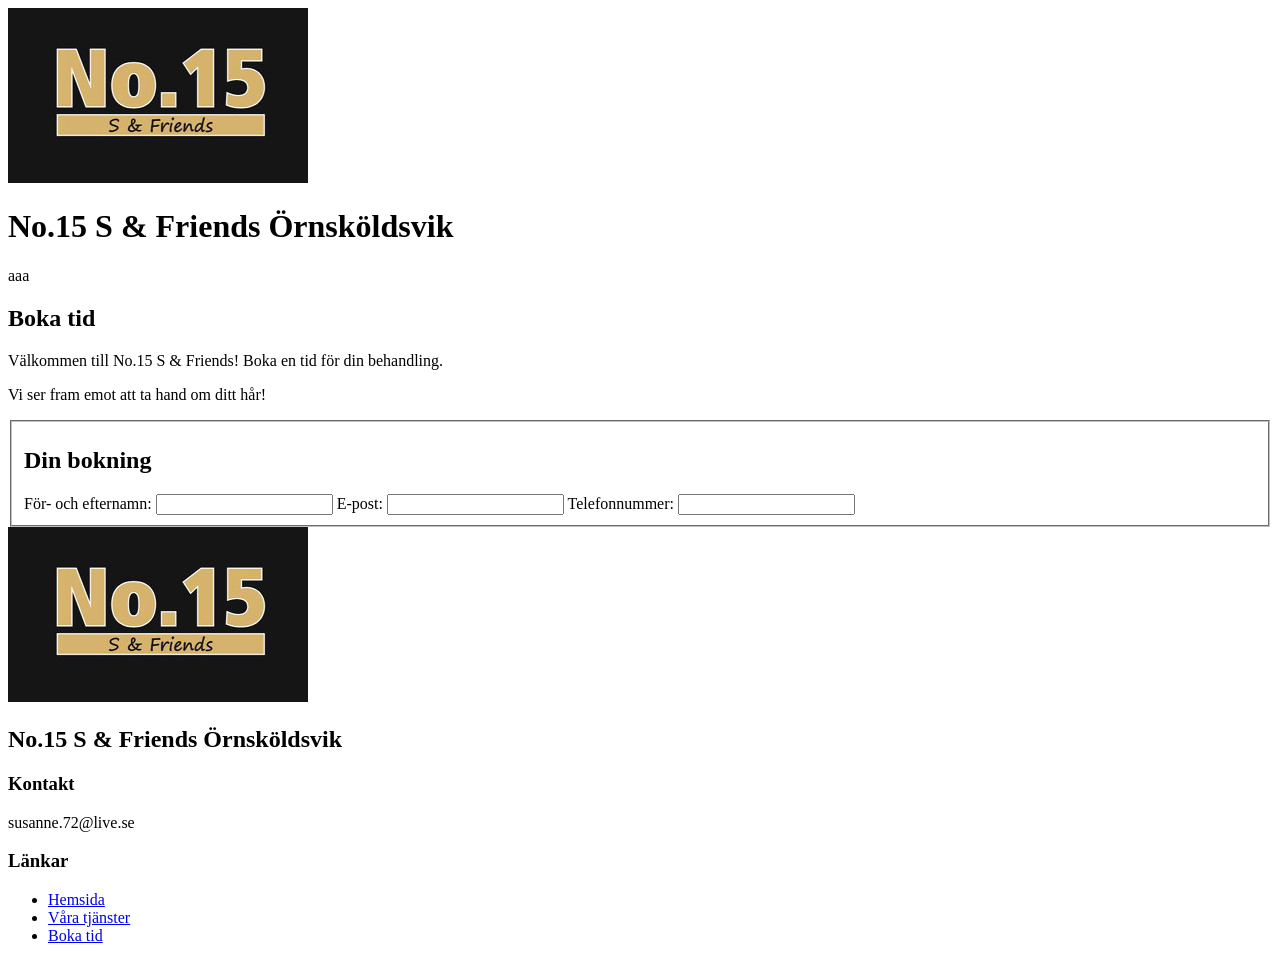
==== boka.html @ d70a7aa1 "Lagt till en section som använder sig av en formulär för att ta in information för att boka en tid, " ====
<!DOCTYPE html>
<html lang="en">
    <head>
        <meta charset="UTF-8">
        <meta name="viewport" content="width=device-width, initial-scale=1.0">
        <title>Document</title>
        <link rel="stylesheet" href="css/styles.css">
        <script src="js/main.js" defer></script>
    </head>

    <body>
        <header>
            <img src="images/no-15-s-friends-logo-2.jpg" alt="No.15 S & Friends logotyp">
            <h1>No.15 S & Friends Örnsköldsvik</h1>

            <nav>
                aaa
            </nav>
        </header>

        <main>
            <section>
                <h2>Boka tid</h2>
                <p>Välkommen till No.15 S & Friends! Boka en tid för din behandling.</p>
                <p>Vi ser fram emot att ta hand om ditt hår!</p>
            </section>

            <section>
                <fieldset>
                    <h2>Din bokning</h2>
                    <label for="fullname">För- och efternamn:</label>
                    <input type="text" id="fullname" name="fullname" required>

                    <label for="email">E-post:</label>
                    <input type="email" id="email" name="email" required>

                    <label for="phone">Telefonnummer:</label>
                    <input type="tel" id="phone" name="phone" required>
                </fieldset>

            </section>
        </main>


        
        <footer>
            <section>
                <img src="images/no-15-s-friends-logo-2.jpg" alt="No.15 S & Friends">
                <h2>No.15 S & Friends Örnsköldsvik</h2>
            </section>

            <section>
                <h3>Kontakt</h3>
                <p>susanne.72@live.se</p>
            </section>

            <nav>
                <h3>Länkar</h3>
                <ul>
                    <li><a href="index.html">Hemsida</a></li>
                    <li><a href="tjanster.html">Våra tjänster</a></li>
                    <li><a href="boka.html">Boka tid</a></li>
                </ul>
            </nav>
        </footer>
    </body>
</html>
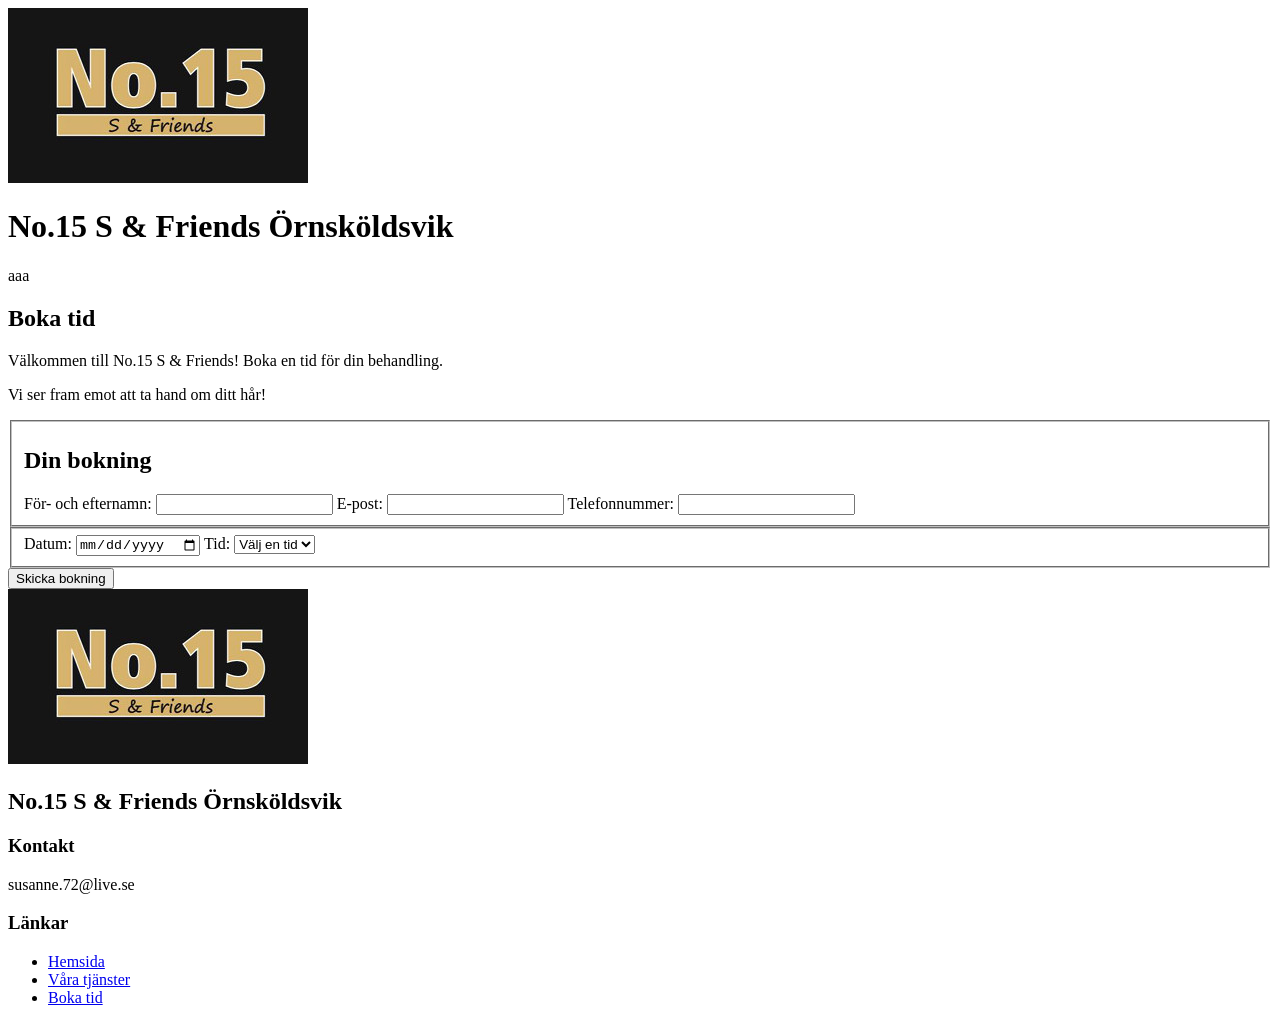
==== commit ba5a7386: "Skapat en till förmulär som går igenom de olika tiderna man kan välja bland, plus en "skicka" knapp " ====
--- a/boka.html
+++ b/boka.html
@@ -26,17 +26,41 @@
             </section>
 
             <section>
-                <fieldset>
-                    <h2>Din bokning</h2>
-                    <label for="fullname">För- och efternamn:</label>
-                    <input type="text" id="fullname" name="fullname" required>
+                <form>
+                    <fieldset>
+                        <h2>Din bokning</h2>
+                        <label for="fullname">För- och efternamn:</label>
+                        <input type="text" id="fullname" name="fullname" required>
 
-                    <label for="email">E-post:</label>
-                    <input type="email" id="email" name="email" required>
+                        <label for="email">E-post:</label>
+                        <input type="email" id="email" name="email" required>
 
-                    <label for="phone">Telefonnummer:</label>
-                    <input type="tel" id="phone" name="phone" required>
-                </fieldset>
+                        <label for="phone">Telefonnummer:</label>
+                        <input type="tel" id="phone" name="phone" required>
+                    </fieldset>
+
+                    <fieldset>
+                        <label for="date">Datum:</label>
+                        <input type="date" id="date" name="date" required>
+
+                        <label for="time">Tid:</label>
+                        <select id="time" name="time" required>
+                            <option value="">Välj en tid</option>
+                            <option value="9:00">9:00</option>
+                            <option value="10:00">10:00</option>
+                            <option value="11:00">11:00</option>
+                            <option value="12:00">12:00</option>
+                            <option value="13:00">13:00</option>
+                            <option value="14:00">14:00</option>
+                            <option value="15:00">15:00</option>
+                            <option value="16:00">16:00</option>
+                            <option value="17:00">17:00</option>
+                            <option value="18:00">18:00</option>
+                        </select>
+                    </fieldset>
+
+                    <button type="submit">Skicka bokning</button>
+                </form>
 
             </section>
         </main>
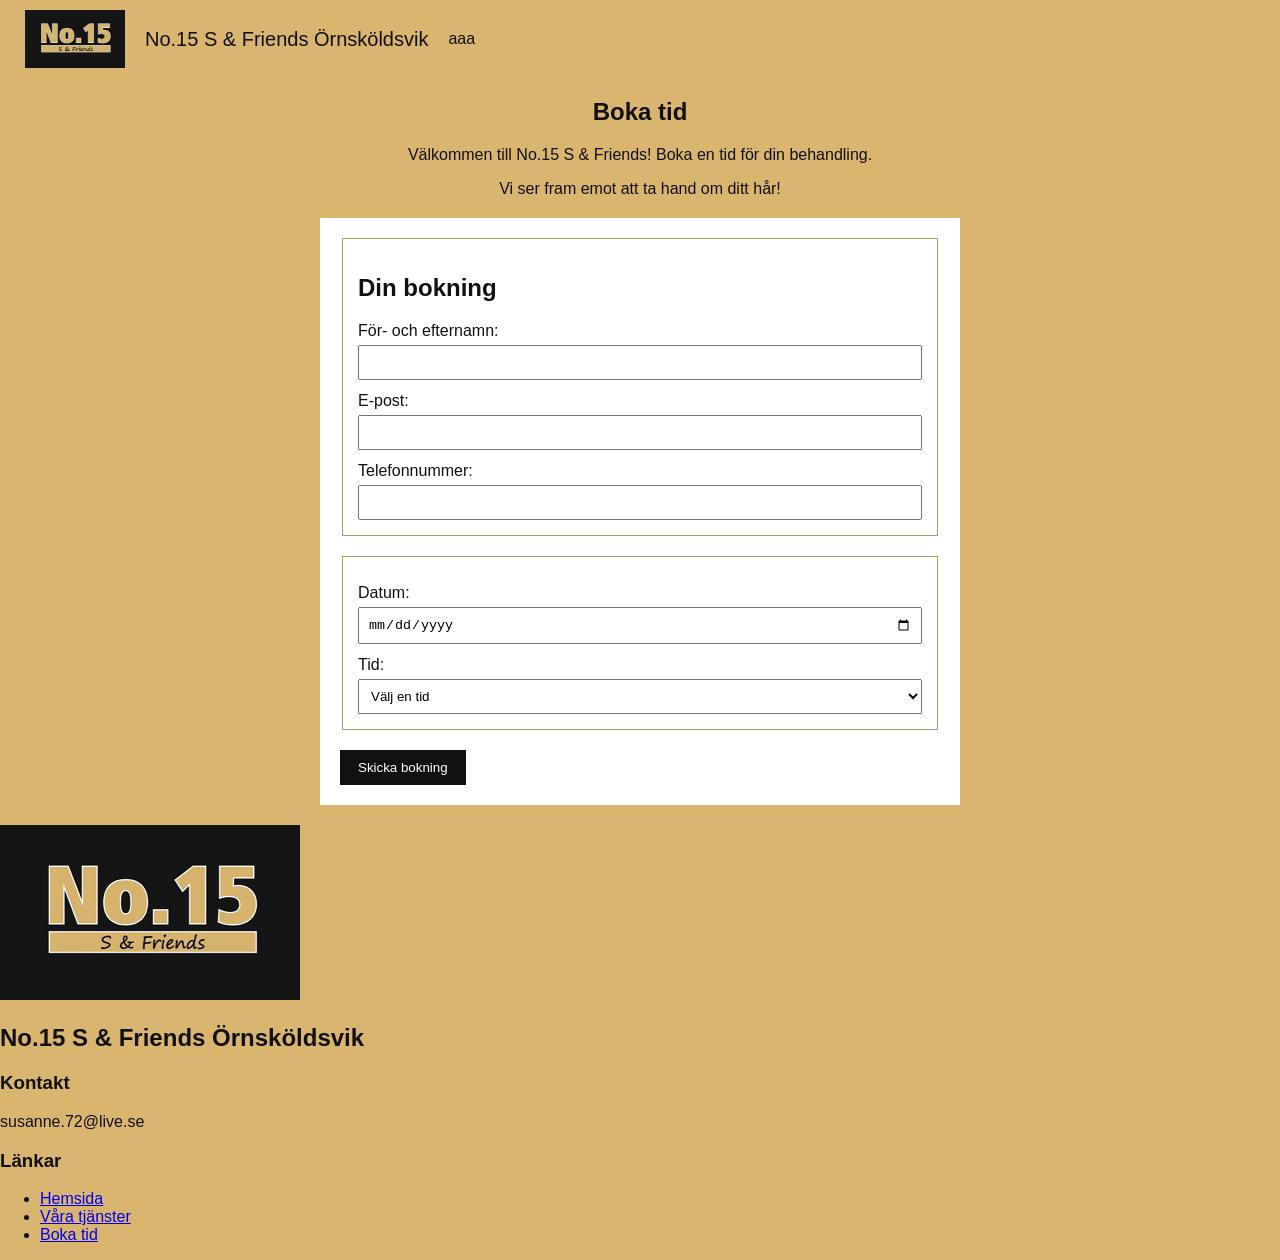
==== commit 1ba6a1c1: "Gav flera "sections" sina egna id:n (class) för att kunna ändra CSS så att den kan vara mer specifik" ====
--- a/boka.html
+++ b/boka.html
@@ -26,7 +26,7 @@
             </section>
 
             <section>
-                <form>
+                <form class="booking-form">
                     <fieldset>
                         <h2>Din bokning</h2>
                         <label for="fullname">För- och efternamn:</label>
--- a/css/styles.css
+++ b/css/styles.css
@@ -0,0 +1,71 @@
+body {
+    margin: 0%;
+    font-family: Arial, Helvetica, sans-serif;
+    background-color: #d9b56f;
+    color: #111;
+}
+
+img {
+    max-width: 100%;
+}
+
+header {
+    display: flex;
+    align-items: center;
+    gap: 20px;
+    padding: 10px 25px;
+    background-color: #d9b56f;
+}
+
+header img {
+    width: 100px;
+}
+
+header h1 {
+    font-size: 20px;
+    font-weight: normal;
+}
+
+main {
+    text-align: center;
+}
+
+
+form {
+    max-width: 600px;
+    margin: 20px auto;
+    padding: 20px;
+    text-align: left;
+    background-color: white;
+}
+
+fieldset {
+    margin-bottom: 20px;
+    padding: 15px;
+    border: 1px solid #b69a5a;
+}
+
+label {
+    display: block;
+    margin-top: 12px;
+}
+
+input, select, textarea {
+    width: 100%;
+    margin-top: 5px;
+    padding: 8px;
+    box-sizing: border-box;
+}
+
+button {
+    padding: 10px 18px;
+    border: none;
+    background-color: #111;
+    color: white;
+    cursor: pointer;
+}
+
+button:hover {
+    background-color: #b69a5a;
+    color: #111;
+}
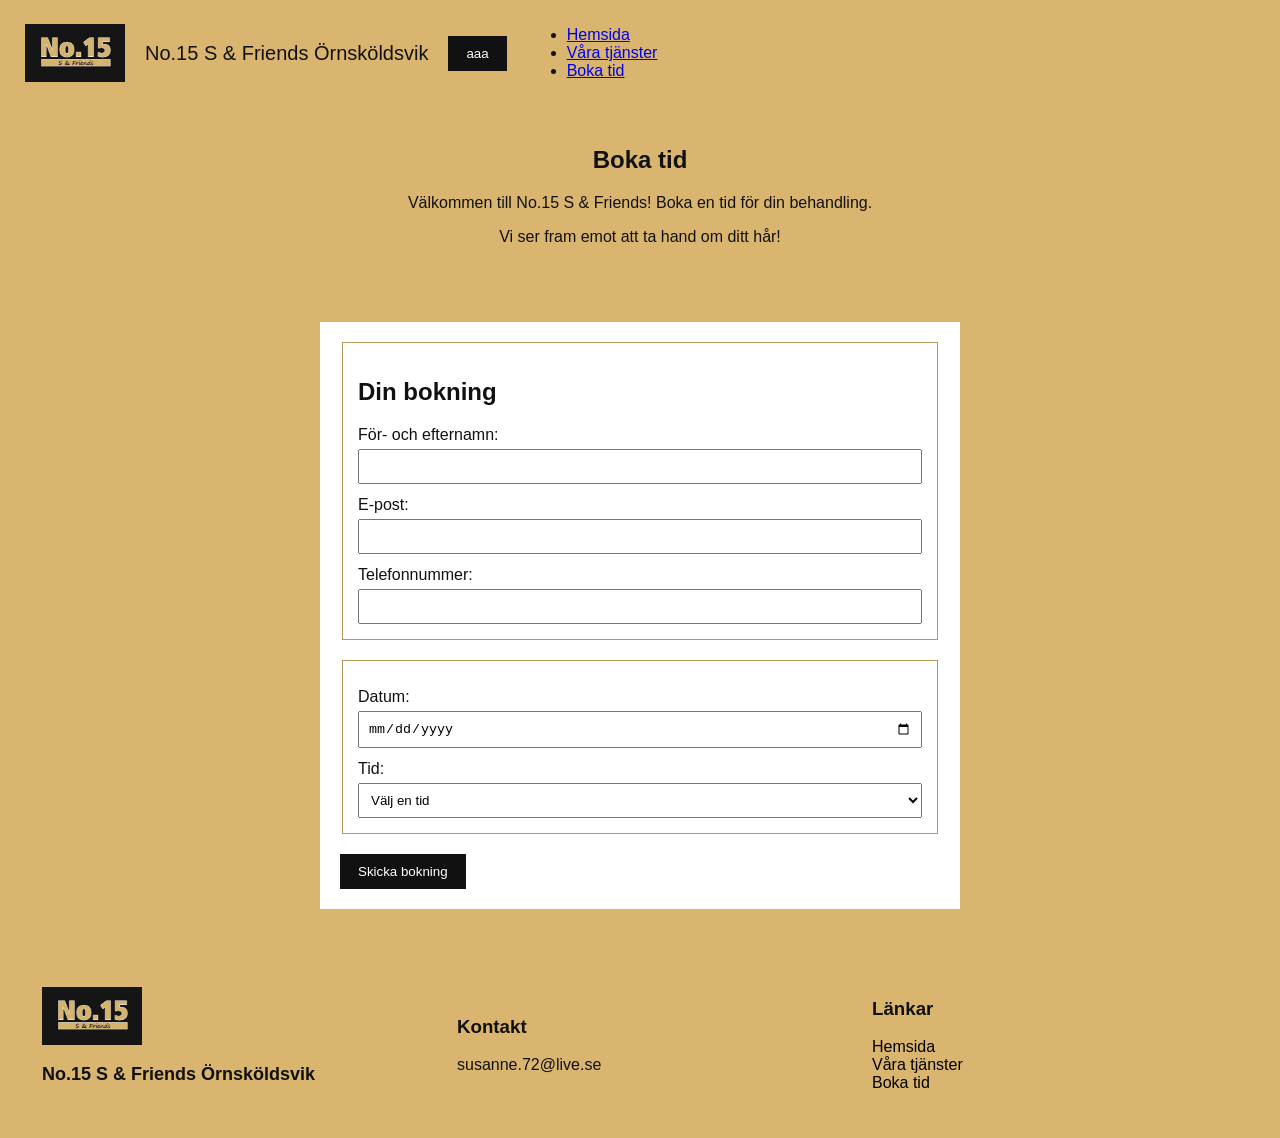
==== commit be3bab6e: "Lagt in koden för en "burger menu" i alla HTML dokument för att senare kunna använda JavaScript för " ====
--- a/boka.html
+++ b/boka.html
@@ -12,9 +12,14 @@
         <header>
             <img src="images/no-15-s-friends-logo-2.jpg" alt="No.15 S & Friends logotyp">
             <h1>No.15 S & Friends Örnsköldsvik</h1>
-
-            <nav>
-                aaa
+            
+            <button class="menu-toggle">aaa</button>
+            <nav class="menu">
+                <ul>
+                    <li><a href="index.html">Hemsida</a></li>
+                    <li><a href="tjanster.html">Våra tjänster</a></li>
+                    <li><a href="boka.html">Boka tid</a></li>
+                </ul>
             </nav>
         </header>
 
--- a/css/styles.css
+++ b/css/styles.css
@@ -1,5 +1,5 @@
 body {
-    margin: 0%;
+    margin: 0;
     font-family: Arial, Helvetica, sans-serif;
     background-color: #d9b56f;
     color: #111;
@@ -30,13 +30,82 @@
     text-align: center;
 }
 
-
-form {
+main section {
+    padding: 20px;
+}
+
+.hero {
+    background-color: black;
+    padding: 45px 0;
+}
+
+.hero img {
+    width: 225px;
+}
+
+.intro p {
+    max-width: 850px;
+    margin: 10px auto;
+}
+
+.info {
+    display: flex;
+    justify-content: space-around;
+    align-items: center;
+    gap: 20px;
+}
+
+.openings {
+    width: 25%;
+    padding: 20px;
+    background-color: white;
+    border: 2px solid black;
+}
+
+.info img {
+    width: 25%;
+}
+
+.gallery {
+    background-color: #111;
+}
+
+.gallery img {
+    width: 22%;
+    height: 230px;
+    margin: 8px;
+    object-fit: cover;
+}
+
+.salong-info {
+    background-color: #d0d0d2;
+}
+
+.salong-info p {
+    font-size: 13px;
+}
+
+.service {
+    display: inline-block;
+    width: 40%;
+    margin: 1%;
+    padding: 20px;
+    vertical-align: top;
+    background-color: white;
+    border-bottom: 3px solid #b69a5a;
+    text-align: left;
+}
+
+.service h2 {
+    text-align: center;
+}
+
+.booking-form {
     max-width: 600px;
     margin: 20px auto;
     padding: 20px;
+    background-color: white;
     text-align: left;
-    background-color: white;
 }
 
 fieldset {
@@ -68,4 +137,79 @@
 button:hover {
     background-color: #b69a5a;
     color: #111;
+}
+
+footer {
+    display: flex;
+    justify-content: space-around;
+    align-items: center;
+    gap: 25px;
+    padding: 30px;
+    background-color: #d9b56f;
+}
+
+footer section, footer nav {
+    width: 30%;
+}
+
+footer img {
+    width: 100px;
+}
+
+footer h2 {
+    font-size: 18px;
+}
+
+footer ul {
+    padding: 0;
+    list-style: none;
+}
+
+footer a {
+    color: black;
+    text-decoration: none;
+}
+
+footer a:hover {
+    text-decoration: underline;
+}
+
+@media (max-width: 700px) {
+    header {
+        flex-wrap: wrap;
+        padding: 10px;
+    }
+
+    header h1 {
+        font-size: 16px;
+    }
+
+    .info {
+        flex-direction: column;
+    }
+
+    .openings, .info img {
+        width: 90%;
+    }
+
+    .gallery img {
+        width: 90%;
+        height: auto;
+    }
+
+    .service {
+        display: block;
+        width: auto;
+        margin: 15px;
+    }
+
+    .footer {
+        display: block;
+        padding: 20px;
+    }
+
+    footer section, footer nav {
+        width: 100%;
+        margin-bottom: 20px;
+    }
 }
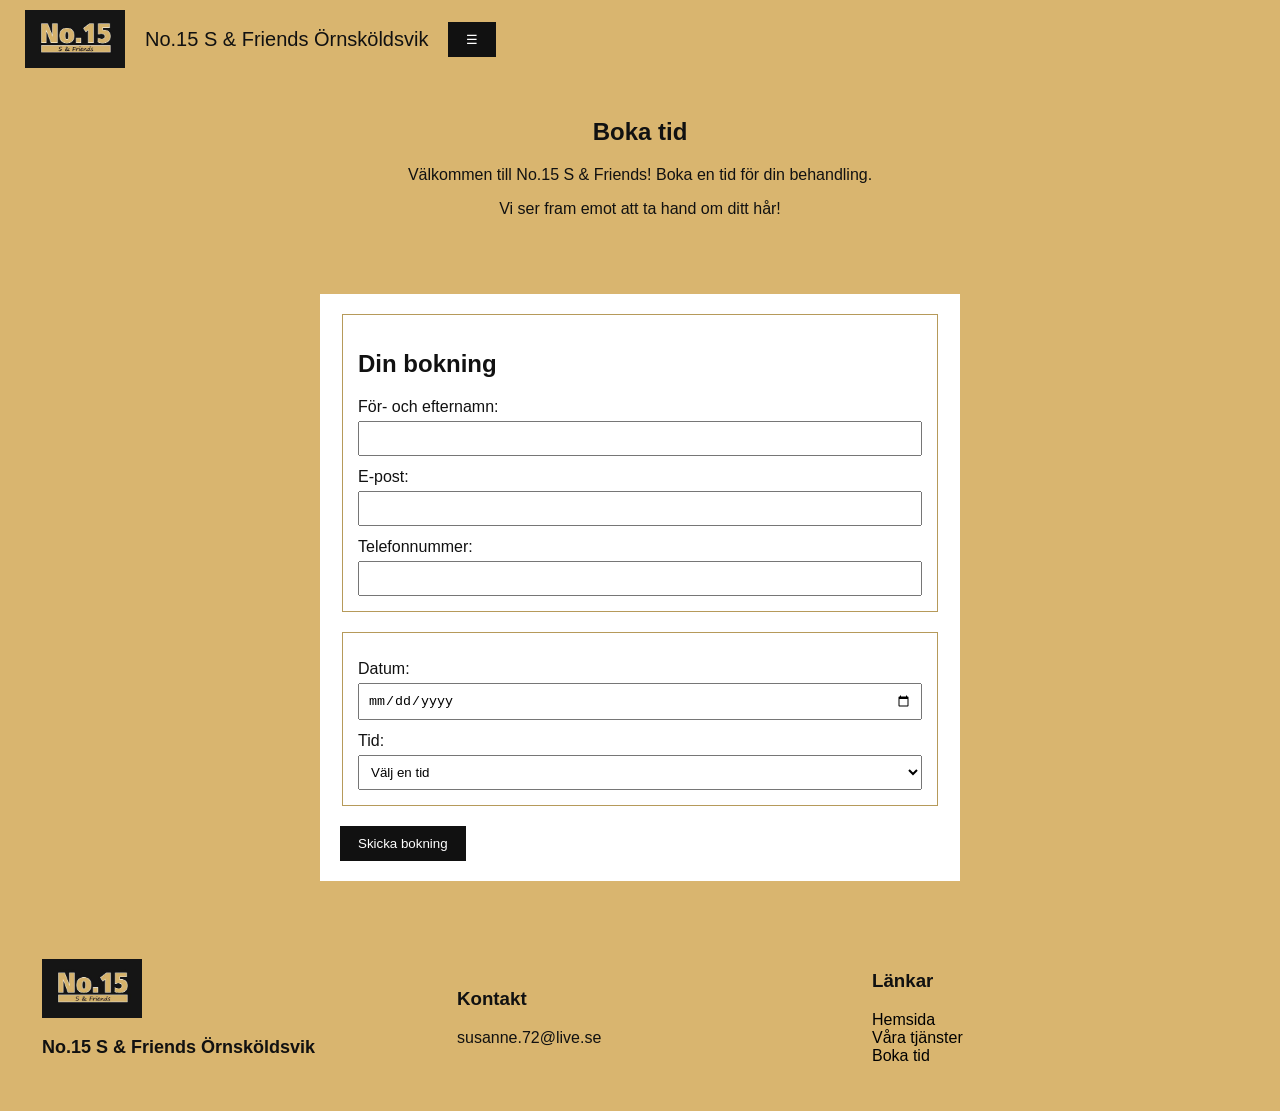
==== commit 4071911b: "Lagt in en basic burger meny son fungerar enligt JavaScript" ====
--- a/boka.html
+++ b/boka.html
@@ -13,7 +13,7 @@
             <img src="images/no-15-s-friends-logo-2.jpg" alt="No.15 S & Friends logotyp">
             <h1>No.15 S & Friends Örnsköldsvik</h1>
             
-            <button class="menu-toggle">aaa</button>
+            <button class="menu-toggle">☰</button>
             <nav class="menu">
                 <ul>
                     <li><a href="index.html">Hemsida</a></li>
--- a/css/styles.css
+++ b/css/styles.css
@@ -24,6 +24,25 @@
 header h1 {
     font-size: 20px;
     font-weight: normal;
+}
+
+.menu {
+    display: none;
+    width: 100%;
+}
+
+.menu.open {
+    display: block;
+}
+
+.menu-toggle {
+    cursor: pointer;
+}
+
+.menu ul {
+    list-style: none;
+    margin: 0;
+    padding: 0;
 }
 
 main {
@@ -184,6 +203,20 @@
         font-size: 16px;
     }
 
+    .menu-toggle {
+        display: none;
+    }
+
+    .menu {
+        display: block;
+        width: auto;
+    }
+
+    .menu ul {
+        display: flex;
+        gap: 20px;
+    }
+
     .info {
         flex-direction: column;
     }
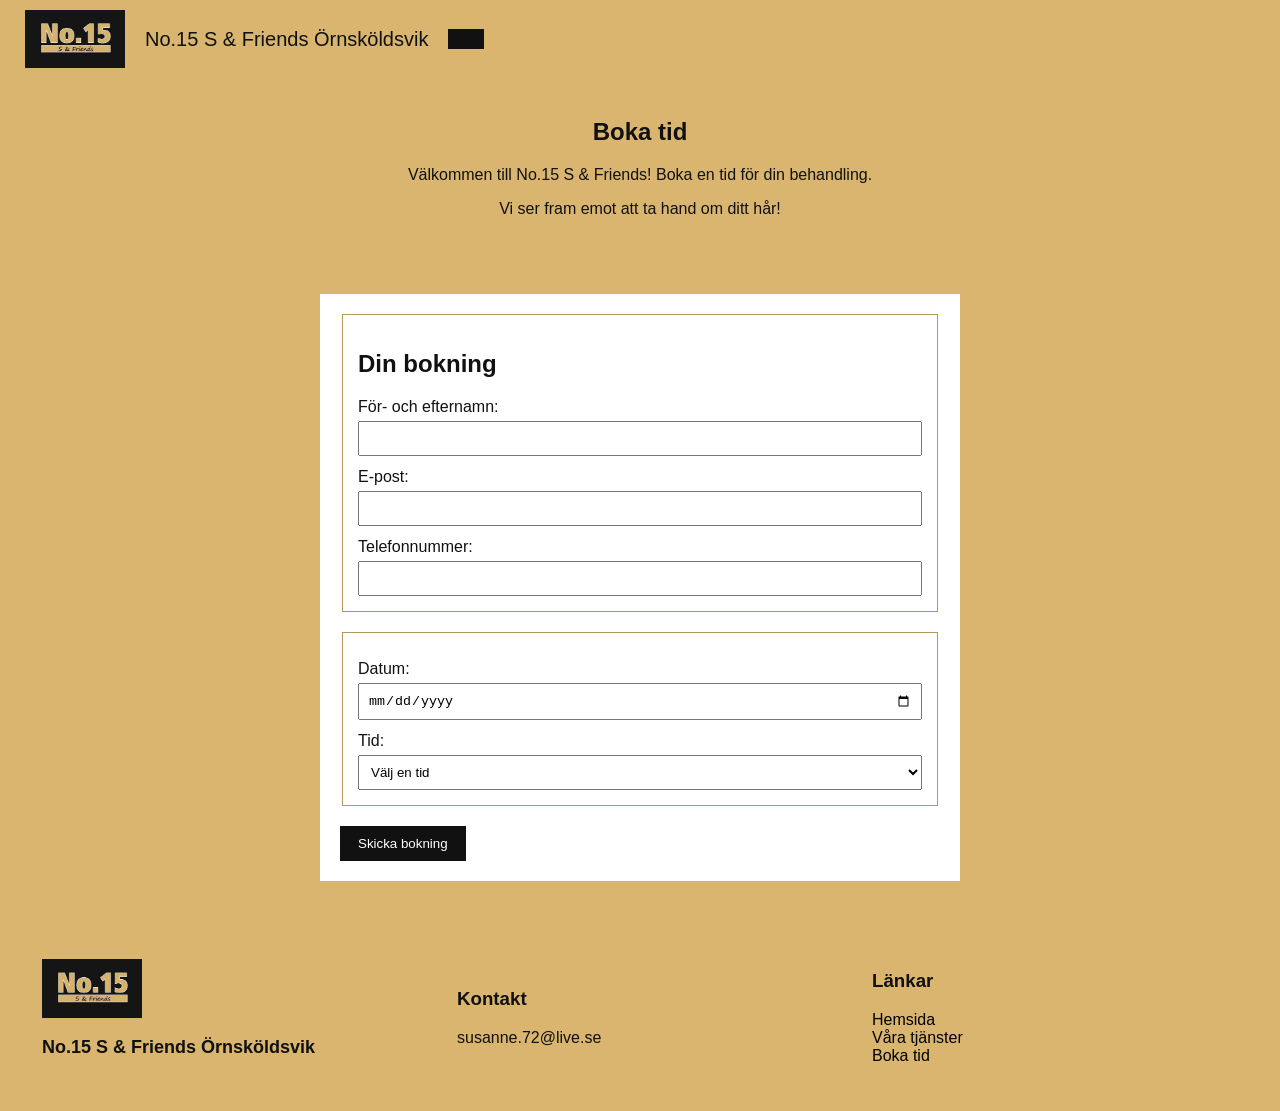
==== commit ed8b739f: "Ändrade header's nav för att förbättra "burger menyn" så att den kan bli en "nedfällbar meny"" ====
--- a/boka.html
+++ b/boka.html
@@ -13,8 +13,12 @@
             <img src="images/no-15-s-friends-logo-2.jpg" alt="No.15 S & Friends logotyp">
             <h1>No.15 S & Friends Örnsköldsvik</h1>
             
-            <button class="menu-toggle">☰</button>
-            <nav class="menu">
+            <button id="menuButton" class="menu-toggle" type="button" aria-label="Öppna meny" aria-expanded="false" aria-controls="mainMenu">
+                <span></span>
+                <span></span>
+                <span></span>
+            </button>
+            <nav id="mainMenu" class="menu" hidden>
                 <ul>
                     <li><a href="index.html">Hemsida</a></li>
                     <li><a href="tjanster.html">Våra tjänster</a></li>
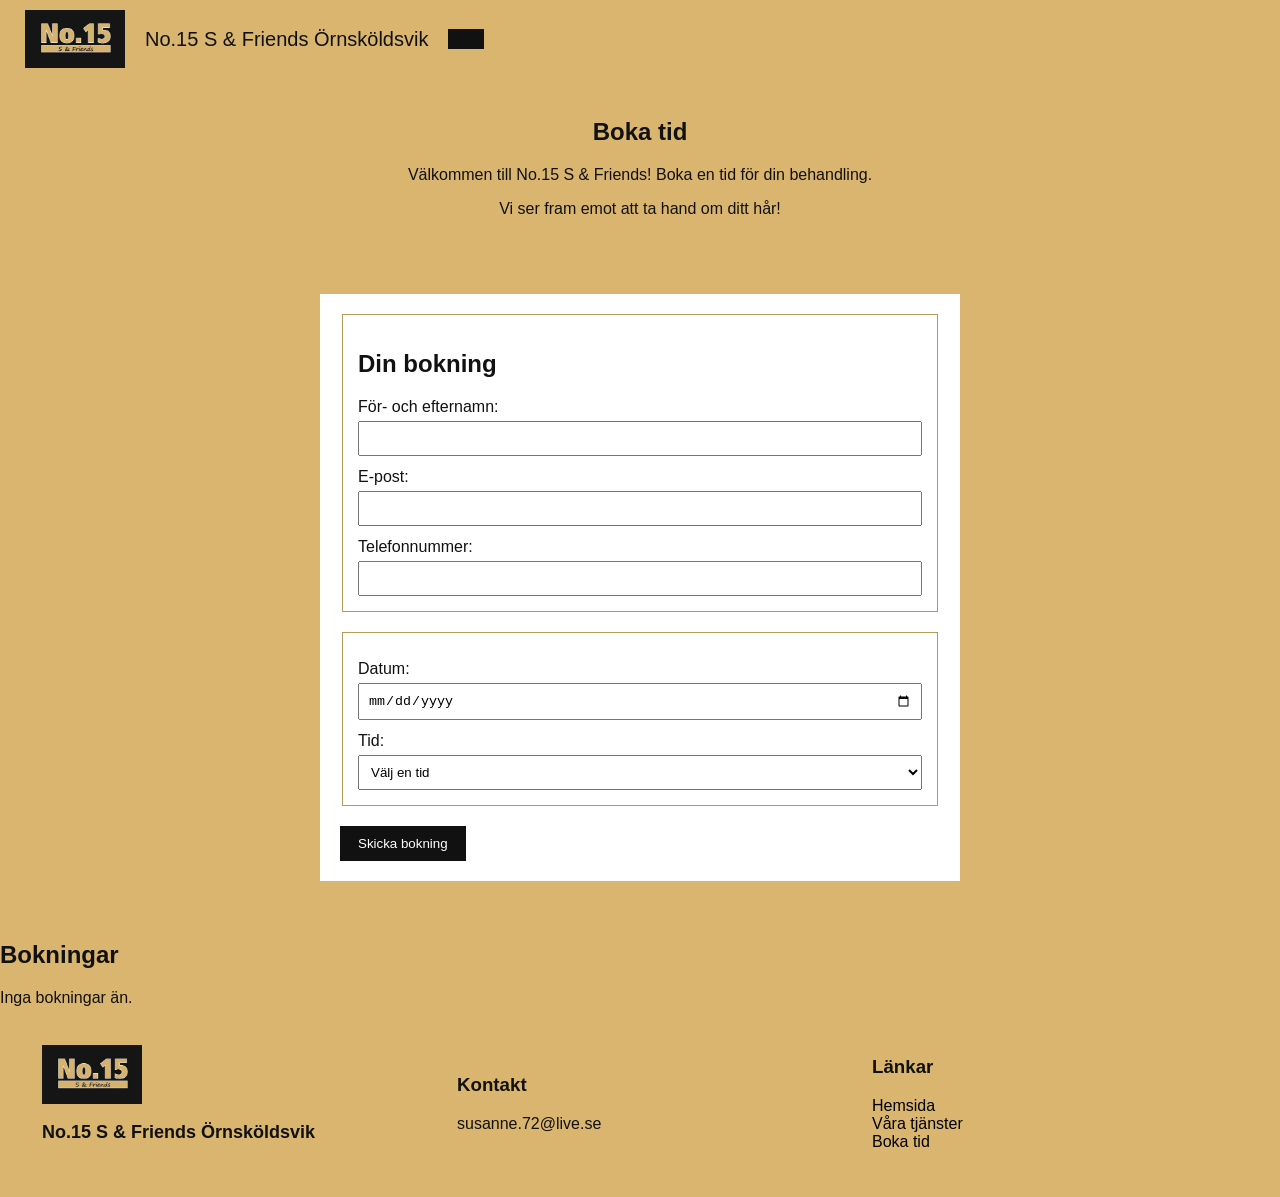
==== commit d7dc5c3c: "Gjorde ändringar hos boka.html för att förbereda den inför JavaScript koden. Den borde kunna visa bo" ====
--- a/boka.html
+++ b/boka.html
@@ -35,7 +35,8 @@
             </section>
 
             <section>
-                <form class="booking-form">
+                <ul id="errorlist"></ul>
+                <form class="booking-form" id="bookingform">
                     <fieldset>
                         <h2>Din bokning</h2>
                         <label for="fullname">För- och efternamn:</label>
@@ -74,7 +75,12 @@
             </section>
         </main>
 
-
+        <section>
+            <h2>Bokningar</h2>
+            <div id="bookings">
+                Inga bokningar än.
+            </div>
+        </section>
         
         <footer>
             <section>
--- a/css/styles.css
+++ b/css/styles.css
@@ -10,6 +10,7 @@
 }
 
 header {
+    position: relative;
     display: flex;
     align-items: center;
     gap: 20px;
@@ -27,8 +28,45 @@
 }
 
 .menu {
+    position: absolute;
+    top: 100%;
+    right: 0;
+    width: 220px;
+    background-color: #111;
+    z-index: 10;
+}
+
+.menu-button {
+    margin-left: auto;
+    padding: 10px;
+    width: 60px;
+    background-color: #ccc;
+    border: 1px solid #d9b56f;
+    cursor: pointer;
+}
+
+.menu-button span {
+    display: block;
+    height: 4px;
+    margin: 6px 0;
+    background-color: white;
+}
+
+.menu a {
+    display: block;
+    padding: 15px;
+    color: #d9b56f;
+    text-decoration: none;
+    border-bottom: 1px solid #444;
+}
+
+.menu a:hover {
+    background-color: #d9b56f;
+    color: #111;
+}
+
+.menu[hidden] {
     display: none;
-    width: 100%;
 }
 
 .menu.open {
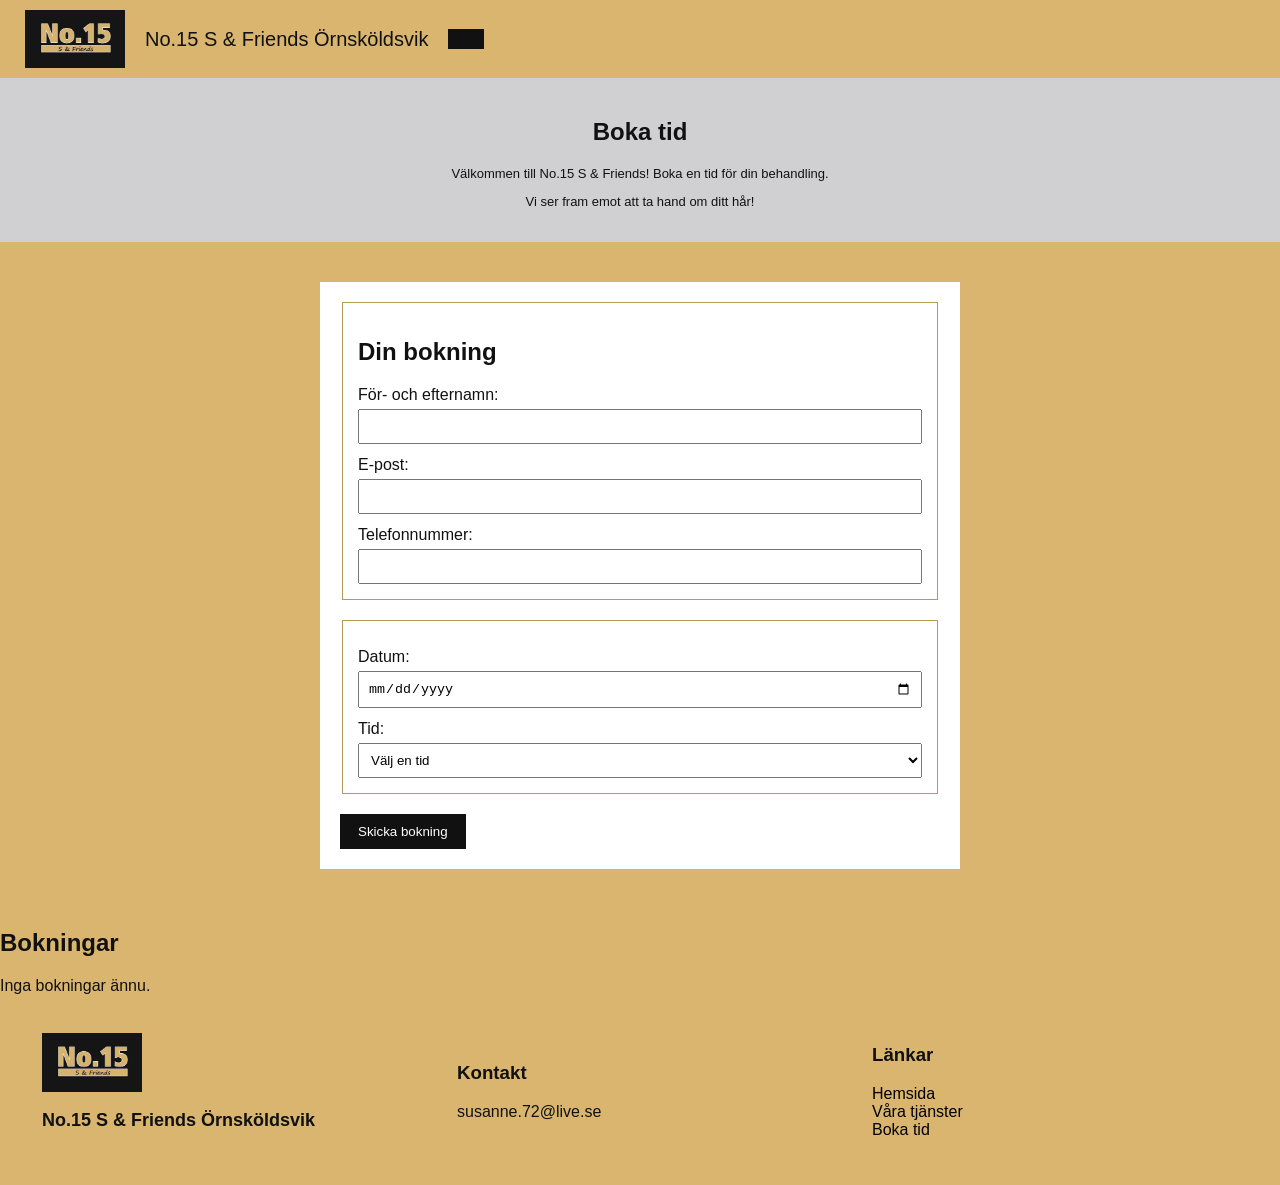
==== commit 944b037f: "Gjorde små ändringar hos HTML för att förbättra utseendet enligt CSS koden" ====
--- a/boka.html
+++ b/boka.html
@@ -28,7 +28,7 @@
         </header>
 
         <main>
-            <section>
+            <section class="salong-info">
                 <h2>Boka tid</h2>
                 <p>Välkommen till No.15 S & Friends! Boka en tid för din behandling.</p>
                 <p>Vi ser fram emot att ta hand om ditt hår!</p>
